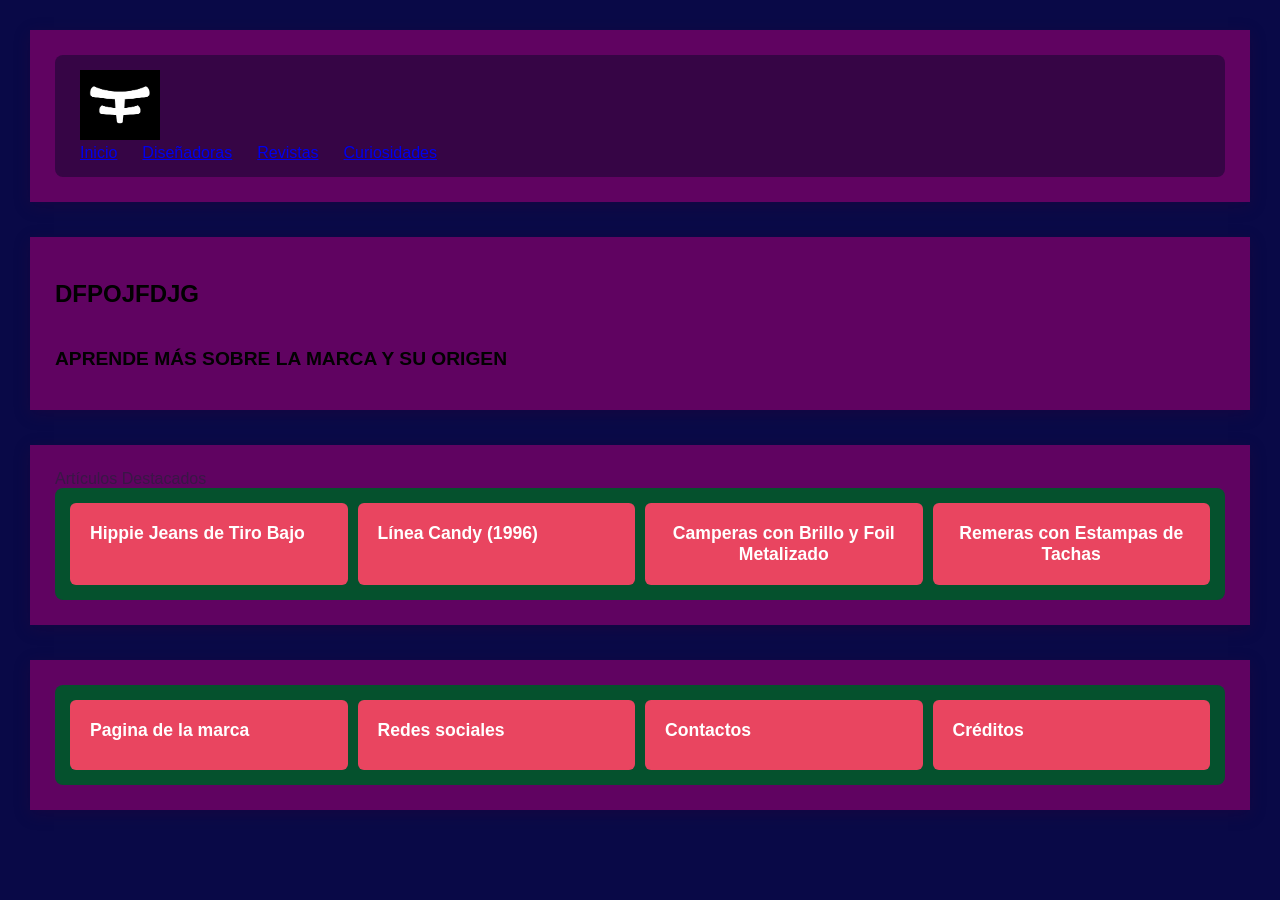
==== index.html @ d218731c "primer commit" ====
<!DOCTYPE html>
<html lang="en">
<head>
    <meta charset="UTF-8">
    <meta name="viewport" content="width=device-width, initial-scale=1.0">
    <title>Kosiuko</title>
    <link rel="stylesheet" href="style.css">
</head>
<body>

    <section>
        <nav class="navbar">
            <div class="logo" id="loguito">
            <img src="img/logito.png" width="80" height="70" alt="logito" />
            <div>
            <ul class="nav-links" id="paginas">
                <li><a href="index.html">Inicio</a></li>
                <li><a href="diseñadoras.html">Diseñadoras</a></li>
                <li><a href="revistas.html">Revistas</a></li>
                <li><a href="curiosidades.html">Curiosidades</a></li>
            </ul>
            </div>
        </nav>
    </section>

    <section>
    <div id="banner">
        <img src=" " alt="">
        <h1>DFPOJFDJG</h1>
        <h2> APRENDE MÁS SOBRE LA MARCA Y SU ORIGEN</h2>
    </div>
    </section>

    <section>
        <span class="prop-tag">Artículos Destacados</span>
        <div class="flex-container" id="cajas">
            <div class="flex-item">Hippie Jeans de Tiro Bajo</div>
            <div class="flex-item">Línea Candy (1996)</div>
            <div class="flex-item">Camperas con Brillo y Foil Metalizado</div>
            <div class="flex-item">Remeras con Estampas de Tachas</div>
        </div>
    </section>

    <section>
        <div class="flex-container" id="columnas">
            <div class="flex-item">Pagina de la marca</div>
            <div class="flex-item">Redes sociales</div>
            <div class="flex-item">Contactos</div>
            <div class="flex-item">Créditos</div>
        </div>
    </section>



</body>
</html>
---- style.css ----
* {                             
    margin: 0;                    
    padding: 0;                   
    box-sizing: border-box; 
}


body {
    font-family: 'Segoe UI', Tahoma, Geneva, Verdana, sans-serif;      
    background: #090947;        
    color: #391746;                 
    padding: 30px;
}

.navbar {
    display: flex;
    justify-content: space-between; 
    align-items: center;         
    background: #360545;         
    border-radius: 8px;          
    padding: 15px 25px;          
}


#paginas {
    display: flex;            
    gap: 25px;          
    list-style: none; 
    align-items: right;
}


#loguito {
    align-items:left;
}

#banner {
    color:#600361;

}


h1 {
    text-align:left;         
    margin-bottom: 40px;        
    color: #010101;           
}

h2 {
    margin-bottom: 15px;        
    color: #020202;             
    font-size: 1.2rem;        
}


section {
    background: #600361;       
    padding: 25px;              
    margin-bottom: 35px;        
    box-shadow: 0 4px 15px rgba(46, 2, 52, 0.3); 
}

.flex-container {
    display: flex; 
    gap: 10px;                  
    background: #05512d;         
    border-radius: 8px;          
    padding: 15px;               
    min-height: 100px;
    justify-content: space-between; 
}


.flex-item {
    display: flex;
    background: #e94560;        
    color: #fff;               
    border-radius: 6px;         
    padding: 20px;              
    text-align: center;          
    font-weight: bold;           
    font-size: 1.1rem;           
    transition: transform 0.2s;
}

.card-container {
    display: flex;               
    gap: 20px;                   
    flex-wrap: wrap; 
}


#columnas .flex-item:nth-child(1){
    flex: 1;
}

#columnas .flex-item:nth-child(2){
    flex: 1;
}

#columnas .flex-item:nth-child(3){
    flex: 1;
}

#columnas .flex-item:nth-child(4){
    flex: 1;
}



#cajas .flex-item:nth-child(1){
    flex: 1;
}

#cajas .flex-item:nth-child(2){
    flex: 1;
}

#cajas .flex-item:nth-child(3){
    flex: 1;
}

#cajas .flex-item:nth-child(4){
    flex: 1;
}
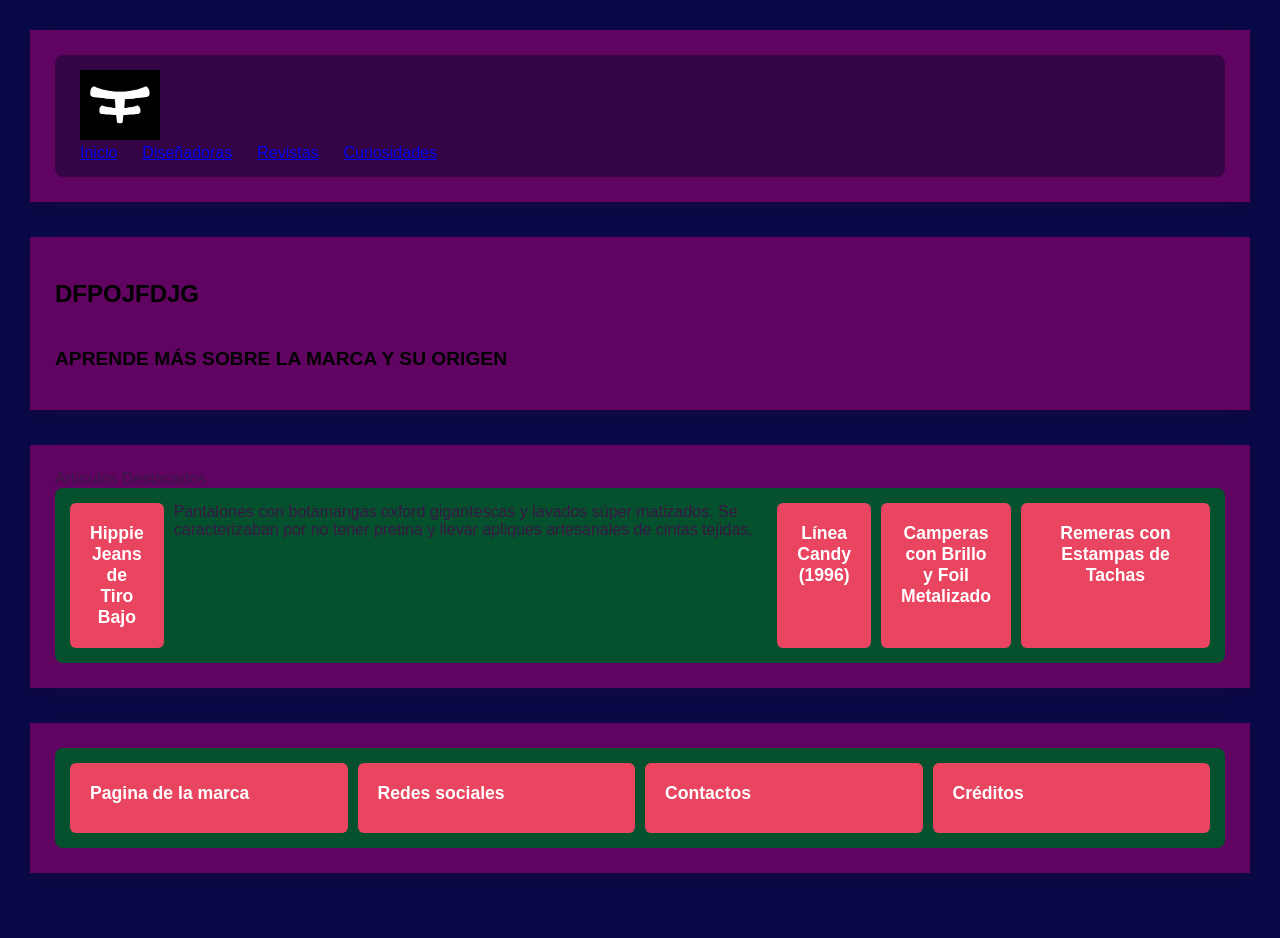
==== commit bf121879: "otro commmit" ====
--- a/index.html
+++ b/index.html
@@ -35,6 +35,7 @@
         <span class="prop-tag">Artículos Destacados</span>
         <div class="flex-container" id="cajas">
             <div class="flex-item">Hippie Jeans de Tiro Bajo</div>
+            <p>Pantalones con botamangas oxford gigantescas y lavados súper matizados. Se caracterizaban por no tener pretina y llevar apliques artesanales de cintas tejidas,</p>
             <div class="flex-item">Línea Candy (1996)</div>
             <div class="flex-item">Camperas con Brillo y Foil Metalizado</div>
             <div class="flex-item">Remeras con Estampas de Tachas</div>
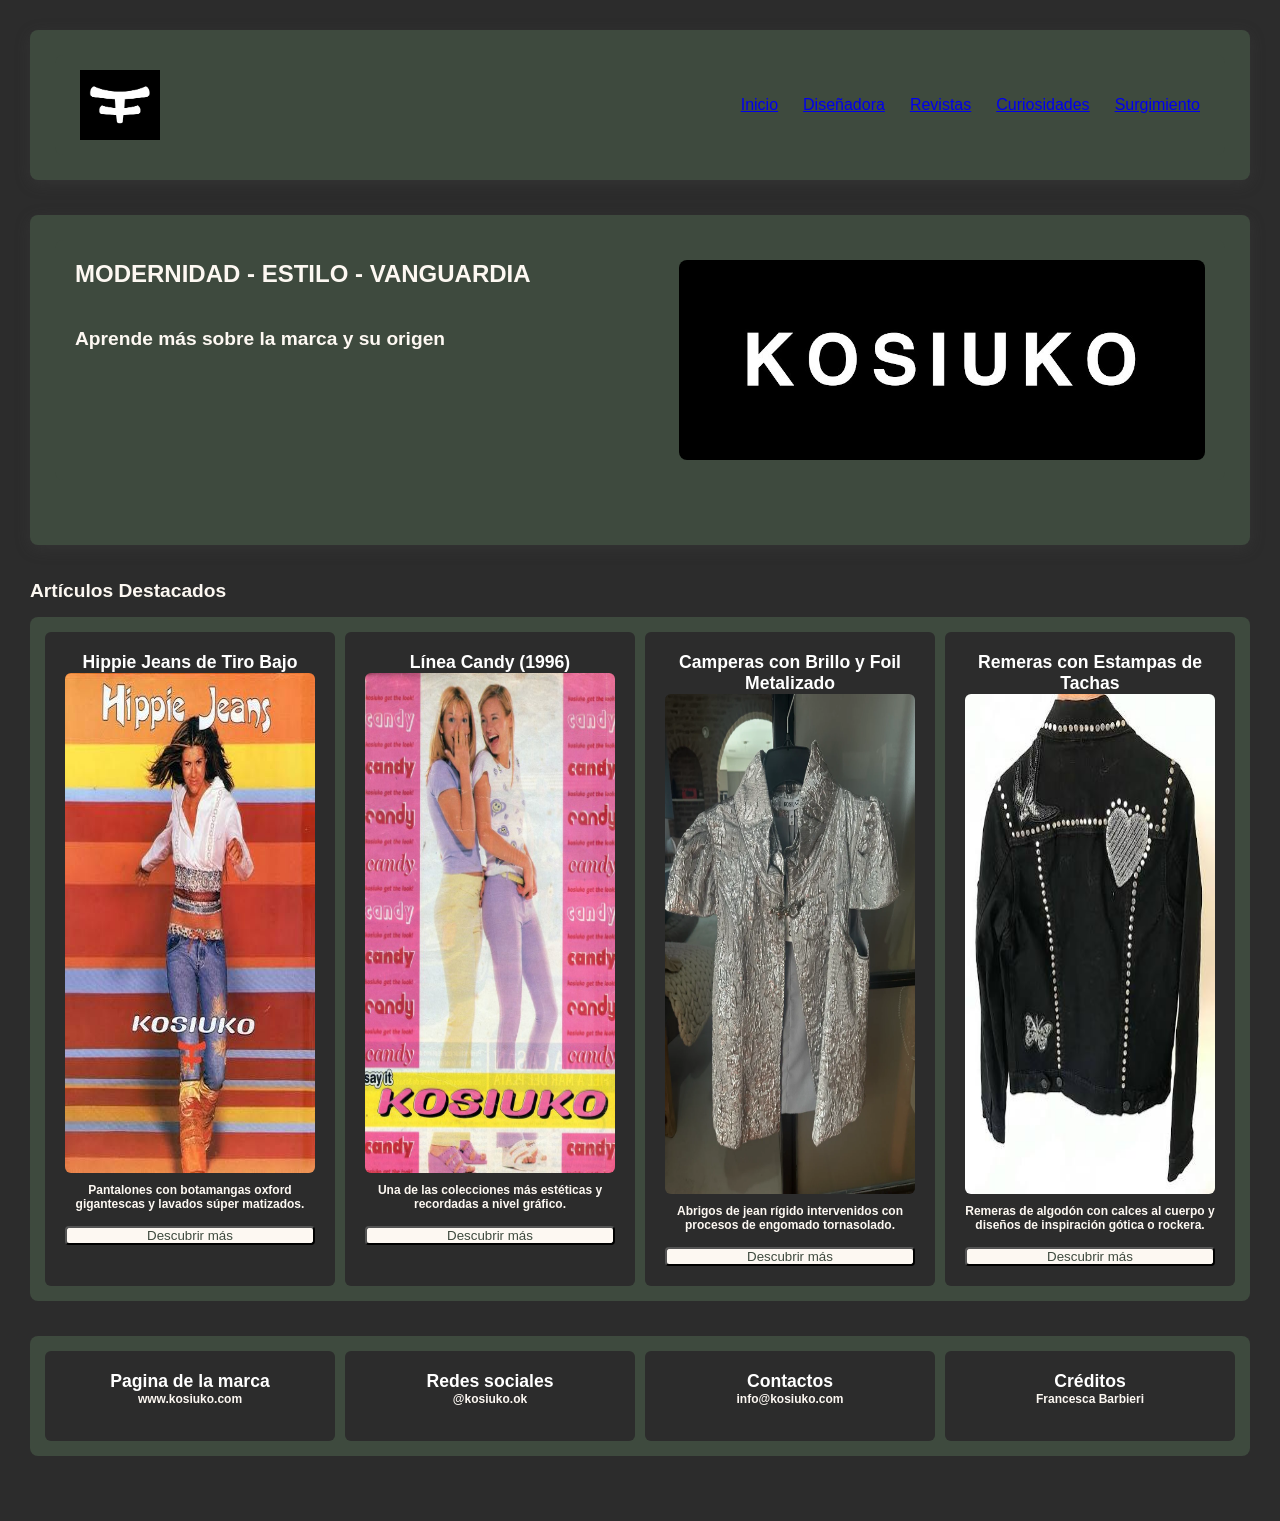
==== commit f40e903f: "Add files Vía upload" ====
--- a/index.html
+++ b/index.html
@@ -3,21 +3,23 @@
 <head>
     <meta charset="UTF-8">
     <meta name="viewport" content="width=device-width, initial-scale=1.0">
-    <title>Kosiuko</title>
-    <link rel="stylesheet" href="style.css">
+    <title>Kosiuko</title>    <link rel="stylesheet" href="style.css">    <link rel="stylesheet" href="style.css?v=2">
 </head>
 <body>
 
     <section>
         <nav class="navbar">
             <div class="logo" id="loguito">
-            <img src="img/logito.png" width="80" height="70" alt="logito" />
+            <img src="img/logo png.png" width="80" height="70" alt="logito" />
+            </div>
+
             <div>
             <ul class="nav-links" id="paginas">
                 <li><a href="index.html">Inicio</a></li>
-                <li><a href="diseñadoras.html">Diseñadoras</a></li>
+                <li><a href="diseñadora.html">Diseñadora</a></li>
                 <li><a href="revistas.html">Revistas</a></li>
                 <li><a href="curiosidades.html">Curiosidades</a></li>
+                <li><a href="surgimiento.html">Surgimiento</a></li>
             </ul>
             </div>
         </nav>
@@ -25,32 +27,68 @@
 
     <section>
     <div id="banner">
-        <img src=" " alt="">
-        <h1>DFPOJFDJG</h1>
-        <h2> APRENDE MÁS SOBRE LA MARCA Y SU ORIGEN</h2>
+
+        <div>
+        <h1>MODERNIDAD - ESTILO - VANGUARDIA</h1>
+        <h2>Aprende más sobre la marca y su origen</h2>
+        </div>
+
+        <div>
+        <img src="img/logo kosiuko.jpg" alt="nombre">
+        </div>
     </div>
     </section>
 
-    <section>
-        <span class="prop-tag">Artículos Destacados</span>
+        <h2> Artículos Destacados</h2>
+
         <div class="flex-container" id="cajas">
-            <div class="flex-item">Hippie Jeans de Tiro Bajo</div>
-            <p>Pantalones con botamangas oxford gigantescas y lavados súper matizados. Se caracterizaban por no tener pretina y llevar apliques artesanales de cintas tejidas,</p>
-            <div class="flex-item">Línea Candy (1996)</div>
-            <div class="flex-item">Camperas con Brillo y Foil Metalizado</div>
-            <div class="flex-item">Remeras con Estampas de Tachas</div>
+            <div class="flex-item">Hippie Jeans de Tiro Bajo
+                <img src="img/HIPPIE JEANS.jfif" alt="hippie">
+                <p>Pantalones con botamangas oxford gigantescas y lavados súper matizados.</p>
+                <button class="button">Descubrir más</button>
+            </div>
+            
+            <div class="flex-item">Línea Candy (1996)
+                <img src="img/LINEA CANDY.jpg" alt="Candy">
+                <p>Una de las colecciones más estéticas y recordadas a nivel gráfico.</p>
+                <button class="button">Descubrir más</button>
+            </div>
+
+            
+            <div class="flex-item">Camperas con Brillo y Foil Metalizado
+                <img src="img/METALIZADA.webp" alt="Camperas">
+                <p>Abrigos de jean rígido intervenidos con procesos de engomado tornasolado.</p>
+                <button class="button">Descubrir más</button>
+
+            </div>
+
+            <div class="flex-item">Remeras con Estampas de Tachas
+                <img src="img/TACHAS.jfif" alt="Remeras">
+                <p>Remeras de algodón con calces al cuerpo y diseños de inspiración gótica o rockera.</p>
+                <button class="button">Descubrir más</button>
+            </div>
         </div>
-    </section>
 
-    <section>
+
         <div class="flex-container" id="columnas">
-            <div class="flex-item">Pagina de la marca</div>
-            <div class="flex-item">Redes sociales</div>
-            <div class="flex-item">Contactos</div>
-            <div class="flex-item">Créditos</div>
+            <div class="flex-item">Pagina de la marca
+                <p>www.kosiuko.com</p>
+
+            </div>
+            <div class="flex-item">Redes sociales
+                <p>@kosiuko.ok</p>
+
+            </div>
+
+            <div class="flex-item">Contactos
+                <p>info@kosiuko.com</p>
+            </div>
+
+            <div class="flex-item">Créditos
+                <p>Francesca Barbieri</p>
+
+            </div>
         </div>
-    </section>
-
 
 
 </body>
--- a/style.css
+++ b/style.css
@@ -1,4 +1,3 @@
-
 
 
 * {                             
@@ -10,8 +9,8 @@
 
 body {
     font-family: 'Segoe UI', Tahoma, Geneva, Verdana, sans-serif;      
-    background: #090947;        
-    color: #391746;                 
+    background:#2C2C2C    ;    
+    color: #2C2C2C  ;            
     padding: 30px;
 }
 
@@ -19,7 +18,7 @@
     display: flex;
     justify-content: space-between; 
     align-items: center;         
-    background: #360545;         
+    background: #3E4A3E;         
     border-radius: 8px;          
     padding: 15px 25px;          
 }
@@ -29,54 +28,92 @@
     display: flex;            
     gap: 25px;          
     list-style: none; 
-    align-items: right;
+    align-items: flex-end;
 }
 
 
 #loguito {
-    align-items:left;
+    display: flex;
+    align-items:flex-start;
 }
 
 #banner {
-    color:#600361;
-
+    display: flex;
+    align-items: flex-start;
+    justify-content: space-between;
+    margin-bottom: 40px;        
+    padding: 20px;              
+    background: #3E4A3E;         
+    border-radius: 8px;          
 }
 
+#banner img {
+    display: flex;
+    align-items: flex-end;
+    width:100%;
+    height:200px;
+    border-radius: 8px;
+}
+
+.button{
+    background-color: #FDF8F2;
+    color: #3E4A3E;
+    border-radius: 4px;
+}
 
 h1 {
     text-align:left;         
     margin-bottom: 40px;        
-    color: #010101;           
+    color: #FDF8F2;           
 }
 
 h2 {
+    text-align: left;
     margin-bottom: 15px;        
-    color: #020202;             
+    color: #FDF8F2;             
     font-size: 1.2rem;        
+}
+
+h3 {
+    text-align: left;
+    margin-bottom: 15px;        
+    color: #FDF8F2;             
+    font-size: 18px        
+}
+
+
+p{
+    margin-bottom: 15px;        
+    color: #FDF8F2;             
+    font-size: 12px;
 }
 
 
 section {
-    background: #600361;       
+    background: #3E4A3E ;    
     padding: 25px;              
     margin-bottom: 35px;        
-    box-shadow: 0 4px 15px rgba(46, 2, 52, 0.3); 
+    box-shadow: 0 4px 15px rgba(68, 68, 68, 0.3); 
+    border-radius: 8px;
 }
 
 .flex-container {
     display: flex; 
     gap: 10px;                  
-    background: #05512d;         
+    background: #3E4A3E;         
     border-radius: 8px;          
     padding: 15px;               
     min-height: 100px;
-    justify-content: space-between; 
+    justify-content: space-between;
+    row-gap: 20px; 
+    margin-bottom: 35px;
 }
 
 
 .flex-item {
     display: flex;
-    background: #e94560;        
+    flex-direction: column;
+    background: #2C2C2C;        
     color: #fff;               
     border-radius: 6px;         
     padding: 20px;              
@@ -84,6 +121,13 @@
     font-weight: bold;           
     font-size: 1.1rem;           
     transition: transform 0.2s;
+}
+
+.flex-item img{
+    width: 100%;
+    height: 500px;
+    border-radius: 6px;
+    margin-bottom: 10px;
 }
 
 .card-container {
--- a/style.css
+++ b/style.css
@@ -1,4 +1,3 @@
-
 
 
 * {                             
@@ -10,8 +9,8 @@
 
 body {
     font-family: 'Segoe UI', Tahoma, Geneva, Verdana, sans-serif;      
-    background: #090947;        
-    color: #391746;                 
+    background:#2C2C2C    ;    
+    color: #2C2C2C  ;            
     padding: 30px;
 }
 
@@ -19,7 +18,7 @@
     display: flex;
     justify-content: space-between; 
     align-items: center;         
-    background: #360545;         
+    background: #3E4A3E;         
     border-radius: 8px;          
     padding: 15px 25px;          
 }
@@ -29,54 +28,92 @@
     display: flex;            
     gap: 25px;          
     list-style: none; 
-    align-items: right;
+    align-items: flex-end;
 }
 
 
 #loguito {
-    align-items:left;
+    display: flex;
+    align-items:flex-start;
 }
 
 #banner {
-    color:#600361;
-
+    display: flex;
+    align-items: flex-start;
+    justify-content: space-between;
+    margin-bottom: 40px;        
+    padding: 20px;              
+    background: #3E4A3E;         
+    border-radius: 8px;          
 }
 
+#banner img {
+    display: flex;
+    align-items: flex-end;
+    width:100%;
+    height:200px;
+    border-radius: 8px;
+}
+
+.button{
+    background-color: #FDF8F2;
+    color: #3E4A3E;
+    border-radius: 4px;
+}
 
 h1 {
     text-align:left;         
     margin-bottom: 40px;        
-    color: #010101;           
+    color: #FDF8F2;           
 }
 
 h2 {
+    text-align: left;
     margin-bottom: 15px;        
-    color: #020202;             
+    color: #FDF8F2;             
     font-size: 1.2rem;        
+}
+
+h3 {
+    text-align: left;
+    margin-bottom: 15px;        
+    color: #FDF8F2;             
+    font-size: 18px        
+}
+
+
+p{
+    margin-bottom: 15px;        
+    color: #FDF8F2;             
+    font-size: 12px;
 }
 
 
 section {
-    background: #600361;       
+    background: #3E4A3E ;    
     padding: 25px;              
     margin-bottom: 35px;        
-    box-shadow: 0 4px 15px rgba(46, 2, 52, 0.3); 
+    box-shadow: 0 4px 15px rgba(68, 68, 68, 0.3); 
+    border-radius: 8px;
 }
 
 .flex-container {
     display: flex; 
     gap: 10px;                  
-    background: #05512d;         
+    background: #3E4A3E;         
     border-radius: 8px;          
     padding: 15px;               
     min-height: 100px;
-    justify-content: space-between; 
+    justify-content: space-between;
+    row-gap: 20px; 
+    margin-bottom: 35px;
 }
 
 
 .flex-item {
     display: flex;
-    background: #e94560;        
+    flex-direction: column;
+    background: #2C2C2C;        
     color: #fff;               
     border-radius: 6px;         
     padding: 20px;              
@@ -84,6 +121,13 @@
     font-weight: bold;           
     font-size: 1.1rem;           
     transition: transform 0.2s;
+}
+
+.flex-item img{
+    width: 100%;
+    height: 500px;
+    border-radius: 6px;
+    margin-bottom: 10px;
 }
 
 .card-container {
